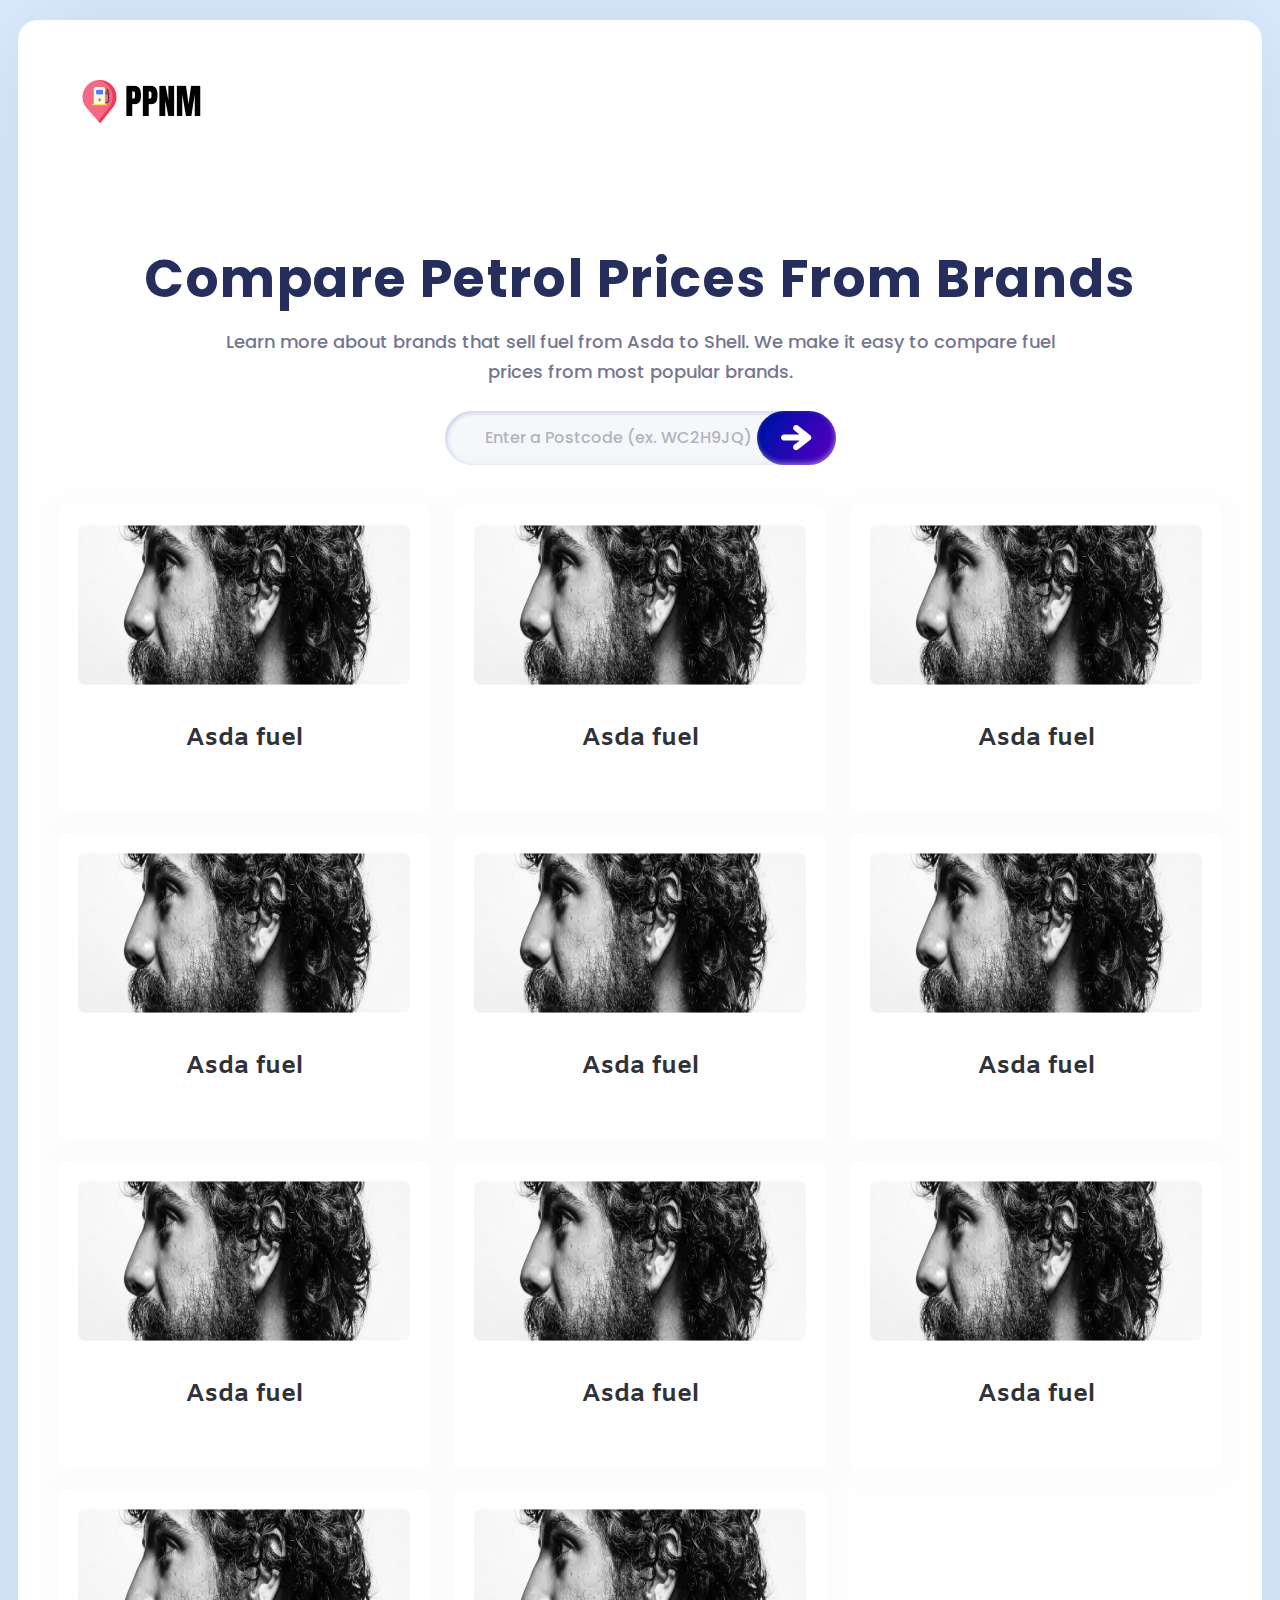
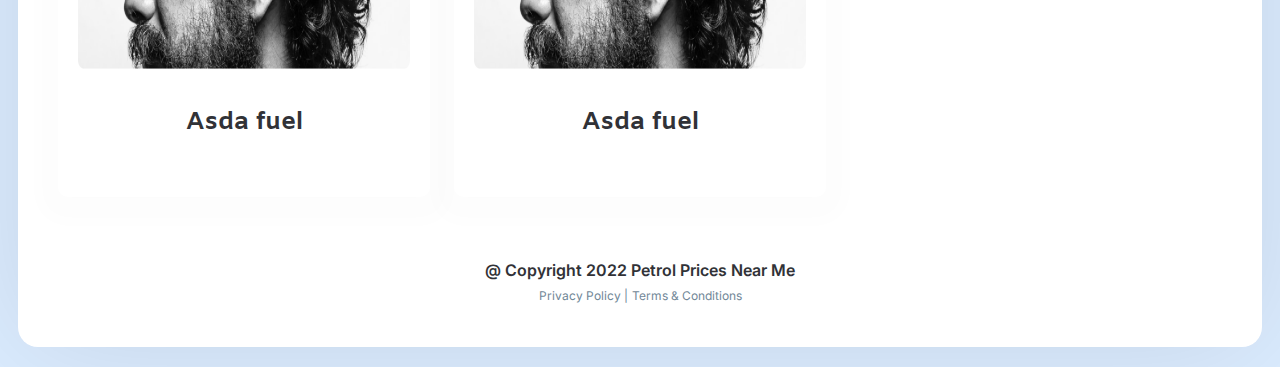
==== index.html @ 26fce11e "PPNM2" ====
<!DOCTYPE html>
<html lang="en">
<head>
    <meta charset="UTF-8">
    <meta http-equiv="X-UA-Compatible" content="IE=edge">
    <meta name="viewport" content="width=device-width, initial-scale=1.0">

    <title>PPNM</title>

    <!-- Favicon -->
    <link rel="shortcut icon" href="images/favicon.png" type="image/x-icon">

    <!-- Bootstrap  CSS File-->
    <link rel="stylesheet" href="css/bootstrap.min.css">

    <!--Theme CSS File-->
    <link rel="stylesheet" href="css/style.css">

    <!--Media CSS File-->
    <link rel="stylesheet" href="css/media.css">

</head>
<body>

    <!--Main Area Start-->
    
    <main class="main__wrapper">
        <div class="main__content">

            <!-- Header Area Start -->
            <header class="header__area">
                <div class="logo-wrapper">
                    <img src="./images/logo.png" alt="PPNM" class="img-fluid logo">
                </div>
            </header>
            <!-- Header Area End -->

            <!-- Banner Area Start -->

            <section class="banner__area">
                <div class="banner__content">
                    <h2>Compare Petrol Prices From Brands</h2>
                    <p>Learn more about brands that sell fuel from Asda to Shell. We make it easy to
                        compare fuel prices from most popular brands. </p>
                    <div class="search__wrapper">
                        <input type="text" class="form-control" placeholder="Enter a Postcode (ex. WC2H9JQ)">
                        <button class="btn">
                            <img src="./images/Union.png" alt="PPNM">
                        </button>
                    </div>
                </div>
            </section>

            <!-- Banner Area End -->


            <!-- Card Section Start  -->

            <div class="card__section-start">
                <div class="row">
                    <div class="col-md-6 col-xl-4">
                        <a class="fuel__station-card" href="">
                            <div class="card__image">
                                <img src="./images/image.png" alt="PPNM" class="img-fluid">
                            </div>
                            <div class="card__content">
                                <p>Asda fuel</p>
                            </div>
                        </a>
                    </div>
                    <div class="col-md-6 col-xl-4">
                        <a class="fuel__station-card" href="">
                            <div class="card__image">
                                <img src="./images/image.png" alt="PPNM" class="img-fluid">
                            </div>
                            <div class="card__content">
                                <p>Asda fuel</p>
                            </div>
                        </a>
                    </div>
                    <div class="col-md-6 col-xl-4">
                        <a class="fuel__station-card" href="">
                            <div class="card__image">
                                <img src="./images/image.png" alt="PPNM" class="img-fluid">
                            </div>
                            <div class="card__content">
                                <p>Asda fuel</p>
                            </div>
                        </a>
                    </div>
                    <div class="col-md-6 col-xl-4">
                        <a class="fuel__station-card" href="">
                            <div class="card__image">
                                <img src="./images/image.png" alt="PPNM" class="img-fluid">
                            </div>
                            <div class="card__content">
                                <p>Asda fuel</p>
                            </div>
                        </a>
                    </div>
                    <div class="col-md-6 col-xl-4">
                        <a class="fuel__station-card" href="">
                            <div class="card__image">
                                <img src="./images/image.png" alt="PPNM" class="img-fluid">
                            </div>
                            <div class="card__content">
                                <p>Asda fuel</p>
                            </div>
                        </a>
                    </div>
                    <div class="col-md-6 col-xl-4">
                        <a class="fuel__station-card" href="">
                            <div class="card__image">
                                <img src="./images/image.png" alt="PPNM" class="img-fluid">
                            </div>
                            <div class="card__content">
                                <p>Asda fuel</p>
                            </div>
                        </a>
                    </div>
                    <div class="col-md-6 col-xl-4">
                        <a class="fuel__station-card" href="">
                            <div class="card__image">
                                <img src="./images/image.png" alt="PPNM" class="img-fluid">
                            </div>
                            <div class="card__content">
                                <p>Asda fuel</p>
                            </div>
                        </a>
                    </div>
                    <div class="col-md-6 col-xl-4">
                        <a class="fuel__station-card" href="">
                            <div class="card__image">
                                <img src="./images/image.png" alt="PPNM" class="img-fluid">
                            </div>
                            <div class="card__content">
                                <p>Asda fuel</p>
                            </div>
                        </a>
                    </div>
                    <div class="col-md-6 col-xl-4">
                        <a class="fuel__station-card" href="">
                            <div class="card__image">
                                <img src="./images/image.png" alt="PPNM" class="img-fluid">
                            </div>
                            <div class="card__content">
                                <p>Asda fuel</p>
                            </div>
                        </a>
                    </div>
                    <div class="col-md-6 col-xl-4">
                        <a class="fuel__station-card" href="">
                            <div class="card__image">
                                <img src="./images/image.png" alt="PPNM" class="img-fluid">
                            </div>
                            <div class="card__content">
                                <p>Asda fuel</p>
                            </div>
                        </a>
                    </div>
                    <div class="col-md-6 col-xl-4">
                        <a class="fuel__station-card" href="">
                            <div class="card__image">
                                <img src="./images/image.png" alt="PPNM" class="img-fluid">
                            </div>
                            <div class="card__content">
                                <p>Asda fuel</p>
                            </div>
                        </a>
                    </div>
                </div>
            </div>



            <!-- Footer Area Start -->
            <footer class="footer__area">
                <div class="footer__content">
                    <h4>@ Copyright 2022 Petrol Prices Near Me</h4>
                    <a href="#">Privacy Policy |</a>
                    <a href="#">Terms & Conditions</a>
                </div>
            </footer>
            <!-- Footer Area End -->
        </div>
    </main>

    <!--Main Area End-->





    <!--Script Files-->
    <script src="js/popper.min.js"></script>
    <script src="js/bootstrap.min.js"></script>
    <script src="js/script.js"></script>

</body>
</html>
---- css/style.css ----
@import url('https://fonts.googleapis.com/css2?family=Amiko:wght@400;600;700&family=Inter:wght@400;600&family=Poppins:wght@300;400;500;600;700&display=swap');
/*
font-family: 'Poppins', sans-serif; 
font-family: 'Amiko', sans-serif;
font-family: 'Inter', sans-serif;
*/

*,
*::before,
*::after{
    margin: 0;
    padding: 0;
    -webkit-box-sizing: border-box;
            box-sizing: border-box;
}
html{
    font-size: 16px;
    scroll-behavior: smooth;
}
body{
    font-family: 'Poppins', sans-serif;
}
:root{
    --blue:#DBECFF;
    --black:#000000;
    --white:#FFFFFF;
}

p{
    margin-bottom: 0;
}

/* Main Area Start */
.main__wrapper{
    background-color: var(--blue);
    padding: 20px 18px;
}
.main__content{
    background: #FFFFFF;
    box-shadow: 0px 0px 124px rgba(0, 0, 0, 0.1);
    border-radius: 20px;
    padding: 56px;
}

.header__area{
    padding: 30px;
}
.banner__area{
    padding-top: 112px;
    padding-bottom: 40px;
}
.banner__content{
    text-align: center;
}
.banner__content h2{
    font-family: 'Poppins', sans-serif;
    font-style: normal;
    font-weight: 700;
    font-size: 60px;
    line-height: 90px;
    letter-spacing: 0.03em;
    color: #262E5D;
}
.banner__content p{
    font-family: 'Poppins',sans-serif;
    font-style: normal;
    font-weight: 500;
    font-size: 20px;
    line-height: 30px;
    text-align: center;
    color: #76768F;
    max-width: 776px;
    margin:0 auto 24px auto;
}
.search__wrapper{
    display: flex;
    justify-content: center;
    align-items: center;
}
.search__wrapper input{
    font-family: 'Poppins', sans-serif;
    font-style: normal;
    font-weight: 500;
    font-size: 16px;
    line-height: 24px;
    color: #76768F;
    background: #F5F7FB;
    box-shadow: inset -3px -2px 9px rgba(217, 219, 236, 0.4), inset 2px 2px 4px #D0D0EB;
    border-radius: 100px;
    width: 100%;
    max-width: 362px;
    padding:15px 40px;
    border: none;
}
.search__wrapper input::placeholder{
    opacity: 0.5;
}
.search__wrapper input:focus{
    box-shadow: inset -3px -2px 9px rgba(217, 219, 236, 0.4), inset 2px 2px 4px #D0D0EB;
    background: #F5F7FB;
    outline: none;
    border: none;
}
.search__wrapper button{
    background: linear-gradient(117.57deg, #0011AA 15.67%, #4700BB 80.01%);
    box-shadow: inset 4px 3px 4px rgba(0, 0, 0, 0.11), inset -1px -2px 5px rgba(255, 255, 255, 0.44);
    border-radius: 30px;
    padding: 14px 24px;
    border: none;
    margin-left: -50px;
}

.search__wrapper button:focus{
    box-shadow:none;
}

/* Card Section Start */
.fuel__station-card{
    background: #FFFFFF;
    box-shadow: 0px 5px 20px 20px rgb(0 0 0 / 1%);
    border-radius: 10px;
    text-decoration: none;
    padding: 20px;
    display: inline-block;
    margin-bottom: 20px;
}
.fuel__station-card .card__image{
    width: 100%;
    height: 185px;
}
.fuel__station-card .card__image img{
    width: 100%;
    height:100%;
}
.fuel__station-card .card__content{
    display: inline-flex;
    justify-content: center;
    align-items: center;
    width: 100%;
    height: 108px;
}
.fuel__station-card .card__content p{
    font-family: 'Amiko', sans-serif;
    font-style: normal;
    font-weight: 700;
    font-size: 25px;
    line-height: 34px;
    text-align: center;
    color: #313237;
}

/* Footer Content */
.footer__area {
    padding-top: 40px;
}
.footer__content{
    text-align: center;
}
.footer__content h4{
    font-family: 'Inter', sans-serif;
    font-style: normal;
    font-weight: 600;
    font-size: 16px;
    line-height: 26px;
    color: #313237;
    margin-bottom: 0px;
}
.footer__content a{
    font-family: 'Inter',sans-serif;
    font-style: normal;
    font-weight: 400;
    font-size: 12px;
    line-height: 17px;
    color: #718797;
    text-decoration: none;
}

/* Main Area End */
---- css/media.css ----
/* Mobile Devices */

@media (min-width:320px) and (max-width:575px){
    .main__wrapper{
        padding: 12px 8px;
    }
    .main__content {
        padding: 16px;
        border-radius: 10px;
    }
    .header__area{
        padding: 16px 0 0 0;
    }
    .banner__area{
        padding-top: 64px;
    }
    .banner__content h2 {
        font-size: 22px;
        line-height: 36px;
    }
    .banner__content p{
        font-size:14px;
        line-height:24px;
        max-width: 100%;
    }
    .search__wrapper input{
        font-size:14px;
        padding: 13px 20px;
    }
    .search__wrapper button{
        padding:12px 20px;
    }
    .search__wrapper button img{
        width: 22px;
    }

    .fuel__station-card{
        padding:16px;
    }
    .fuel__station-card .card__image{
        height:120px;
    }
    .fuel__station-card .card__content{
        height: 80px;
    }
    .fuel__station-card .card__content p{
        font-size:20px;
    }
    
    .footer__content h4 {
        font-size: 14px;
    }
}


/* Tablet Devices */

@media (min-width:767px) and (max-width:991px){
    .main__content {
        padding: 20px;
    }
    .header__area{
        padding: 12px;
    }
    .banner__area{
        padding-top: 96px;
    }
    .banner__content h2 {
        font-size:40px;
        line-height:72px;
    }
    .banner__content p{
        font-size:14px;
        line-height:28px;
        max-width: 650px;
    }
    .fuel__station-card .card__image{
        height:160px;
    }
    
}


/* Medium Large Devices */

@media (min-width:992px) and (max-width:1199px){
    .main__content {
        padding: 40px;
    }
    .header__area{
        padding: 20px;
    }
    .banner__area{
        padding-top: 96px;
    }
    .banner__content h2 {
        font-size:44px;
        line-height:72px;
    }
    .banner__content p{
        font-size:16px;
        max-width: 742px;
    }
    
}


/* Large Devices */

@media (min-width:1200px) and (max-width:1399px){
    .main__content {
        padding: 40px;
    }
    .header__area{
        padding: 20px;
    }
    .banner__area{
        padding-top: 96px;
    }
    .banner__content h2 {
        font-size:52px;
        line-height:80px;
    }
    .banner__content p{
        font-size:18px;
        max-width: 836px;
    }
    .fuel__station-card .card__image{
        height:160px;
    }
    
}


/* Extra Large Devices */

@media (min-width:1400px) and (max-width:1600px){


}
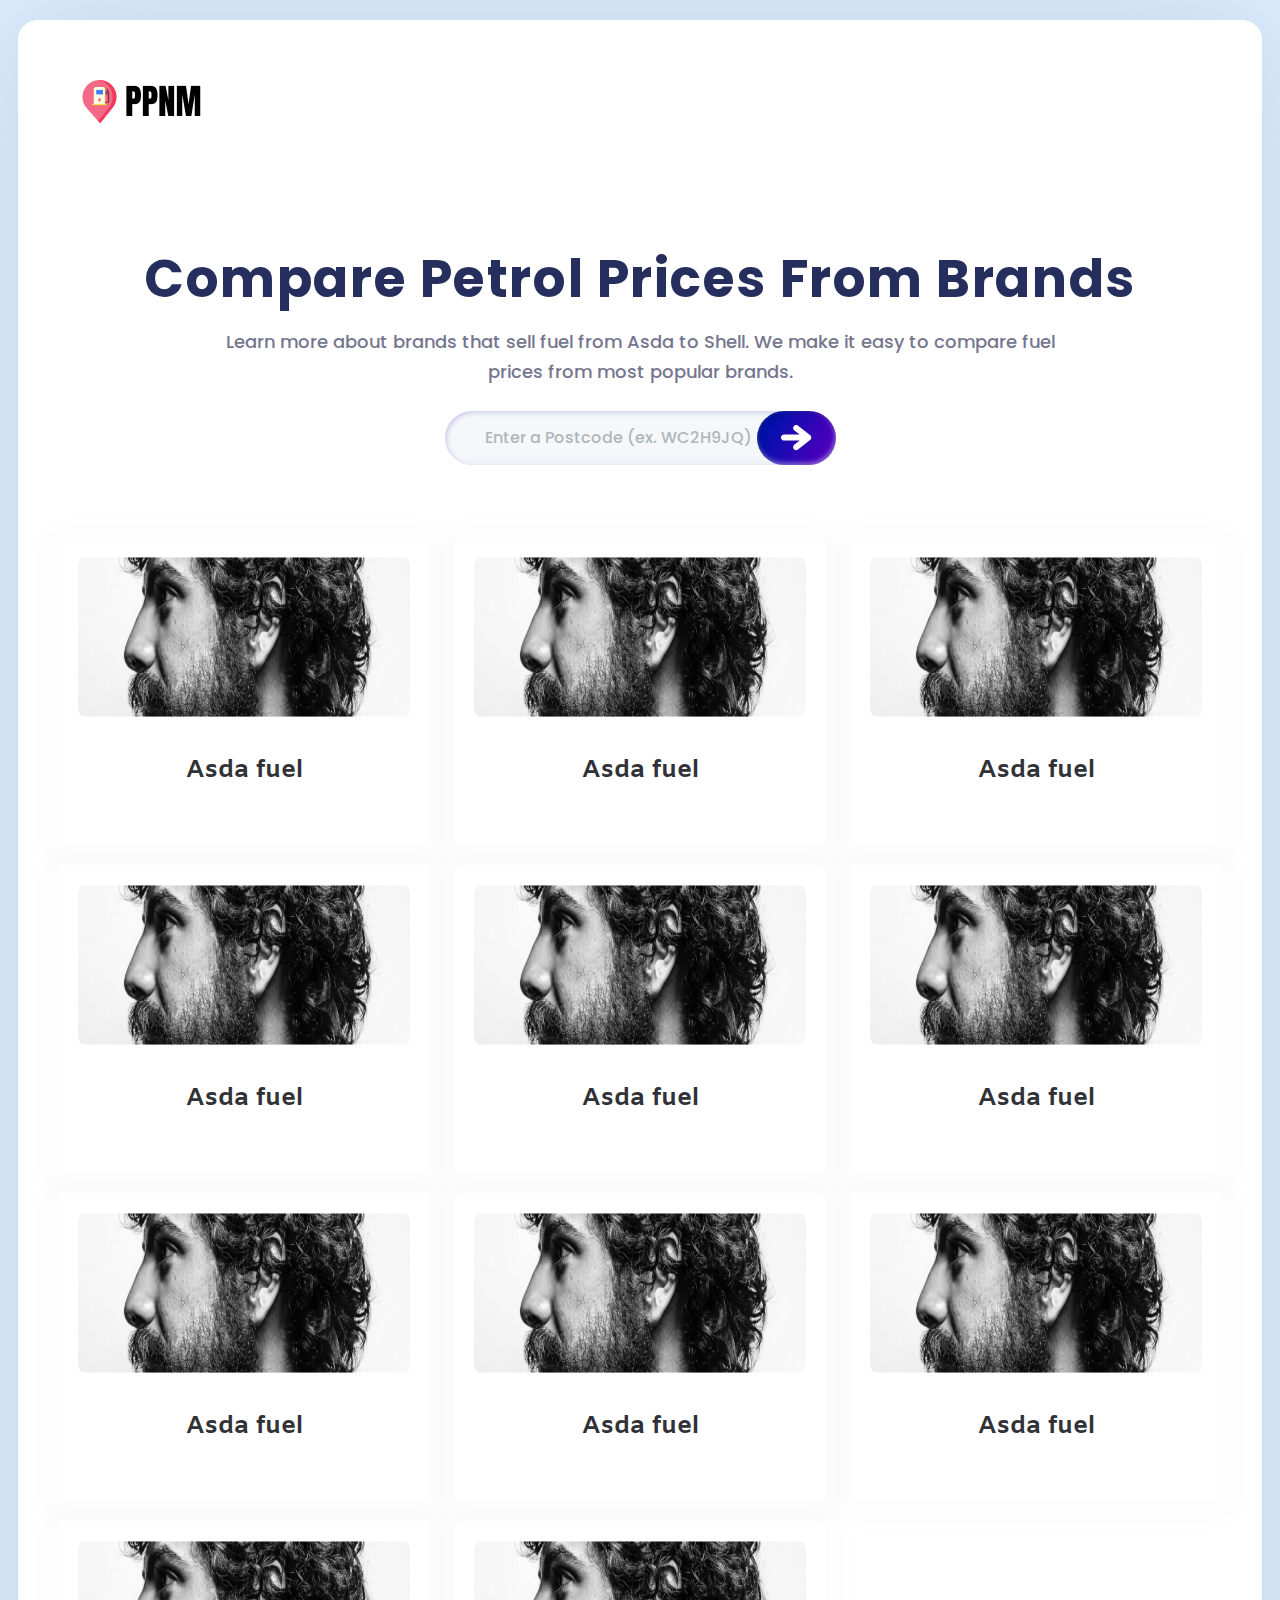
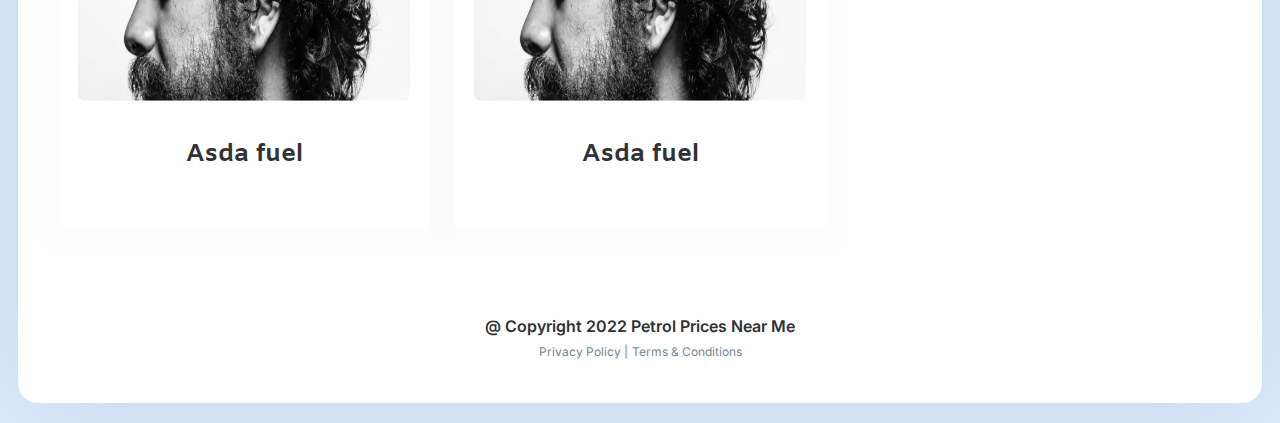
==== commit 5271fca0: "PPNM2" ====
--- a/index.html
+++ b/index.html
@@ -37,7 +37,7 @@
 
             <!-- Banner Area Start -->
 
-            <section class="banner__area">
+            <section class="banner__area idx--page">
                 <div class="banner__content">
                     <h2>Compare Petrol Prices From Brands</h2>
                     <p>Learn more about brands that sell fuel from Asda to Shell. We make it easy to
@@ -171,6 +171,7 @@
                 </div>
             </div>
 
+            <!-- Card Section End -->
 
 
             <!-- Footer Area Start -->
--- a/css/style.css
+++ b/css/style.css
@@ -1,4 +1,4 @@
-@import url('https://fonts.googleapis.com/css2?family=Amiko:wght@400;600;700&family=Inter:wght@400;600&family=Poppins:wght@300;400;500;600;700&display=swap');
+@import url('https://fonts.googleapis.com/css2?family=Amiko:wght@400;600;700&family=Inter:wght@400;600;700&family=Poppins:wght@300;400;500;600;700&display=swap');
 /*
 font-family: 'Poppins', sans-serif; 
 font-family: 'Amiko', sans-serif;
@@ -115,6 +115,10 @@
 }
 
 /* Card Section Start */
+.card__section-start{
+    padding-top: 32px;
+    padding-bottom: 24px;
+}
 .fuel__station-card{
     background: #FFFFFF;
     box-shadow: 0px 5px 20px 20px rgb(0 0 0 / 1%);
@@ -147,7 +151,97 @@
     line-height: 34px;
     text-align: center;
     color: #313237;
-}
+    padding: 32px 0;
+}
+
+/*Card Section End*/
+
+
+
+/* Inner Page banner CSS */
+.inner--page .banner__content p{
+    max-width: 991px;
+}
+
+/* Body Content */
+.body__content-area{
+    max-width:1085px;
+    margin:0 auto;
+    padding: 60px 40px;
+    background: #FFFFFF;
+    box-shadow: 0px 1px 1px rgba(0, 0, 0, 0.1);
+    border-radius: 10px;
+}
+.body__content{
+    border-top: 1px dashed #718797;
+    border-bottom: 1px dashed #718797;
+}
+.body__content p{
+    font-family: 'Inter',sans-serif;
+    font-style: normal;
+    font-weight: 600;
+    font-size: 16px;
+    line-height: 26px;
+    text-align: center;
+    color: #313237;
+    padding: 32px 0;
+}
+.body__content h2{
+    font-family: 'Amiko', sans-serif;
+    font-style: normal;
+    font-weight: 700;
+    font-size: 25px;
+    line-height: 34px;
+    color: #313237;
+    text-align: center;
+    padding: 16px 0;
+    margin-bottom: 0;
+}
+/* Body Content */
+
+/* How to use fuel efficiently */
+
+.effient__fuel{
+    max-width:1150px;
+    margin: 0 auto;
+    padding-top: 48px;
+    padding-bottom: 72px;
+}
+.effient__fuel h1{
+    font-family: 'Poppins',sans-serif;
+    font-style: normal;
+    font-weight: 700;
+    font-size: 30px;
+    line-height: 45px;
+    text-align: center;
+    letter-spacing: 0.03em;
+    margin-bottom: 48px;
+}
+.fuel__efficient-content {
+    text-align: center;
+    padding: 0 48px;
+}
+.fuel__efficient-content h2{
+    font-family: 'Inter',sans-serif;
+    font-style: normal;
+    font-weight: 700;
+    font-size: 30px;
+    line-height: 26px;
+    color: #000000;
+    margin-bottom: 32px;
+}
+.fuel__efficient-content p{
+    font-family: 'Inter',sans-serif;
+    font-style: normal;
+    font-weight: 600;
+    font-size: 16px;
+    line-height: 26px;
+    text-align: center;
+    color: #313237;
+}
+/* How to use fuel efficiently */
+
+/* Inner Page banner CSS */
 
 /* Footer Content */
 .footer__area {
